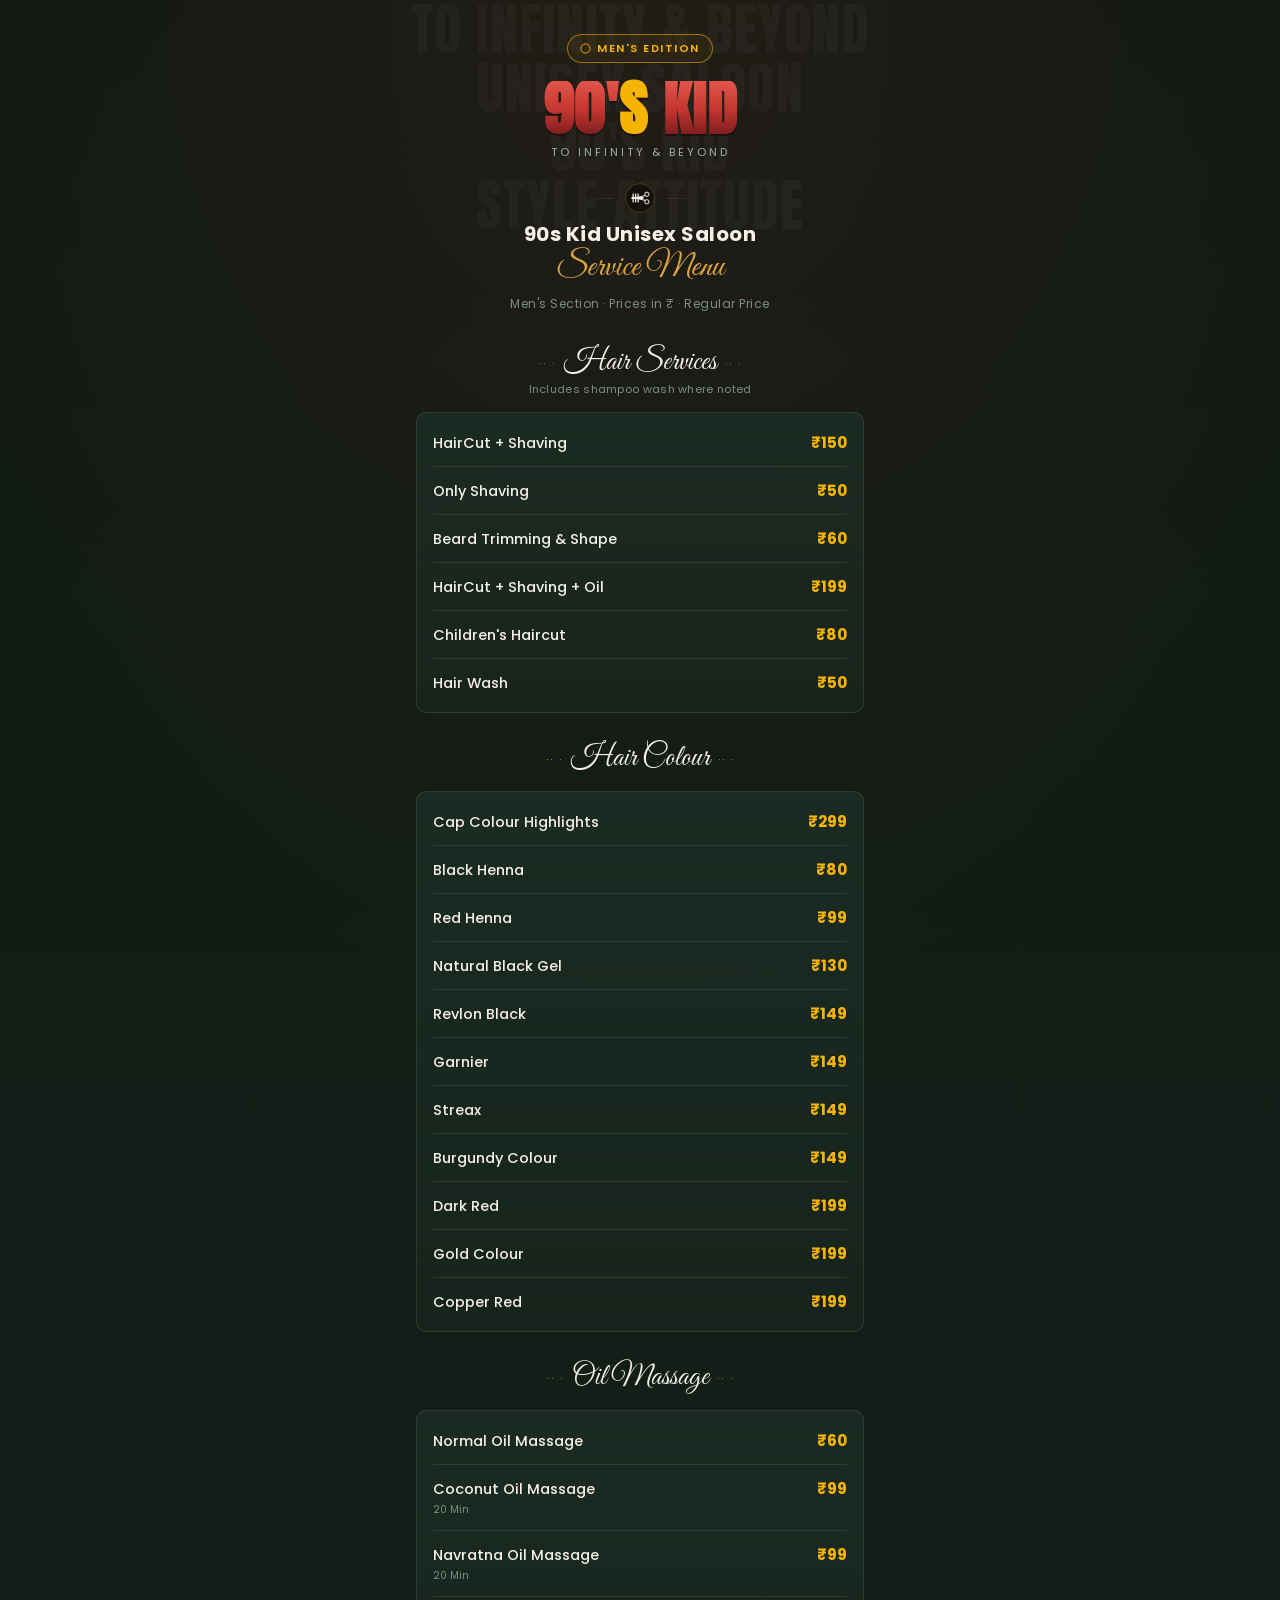
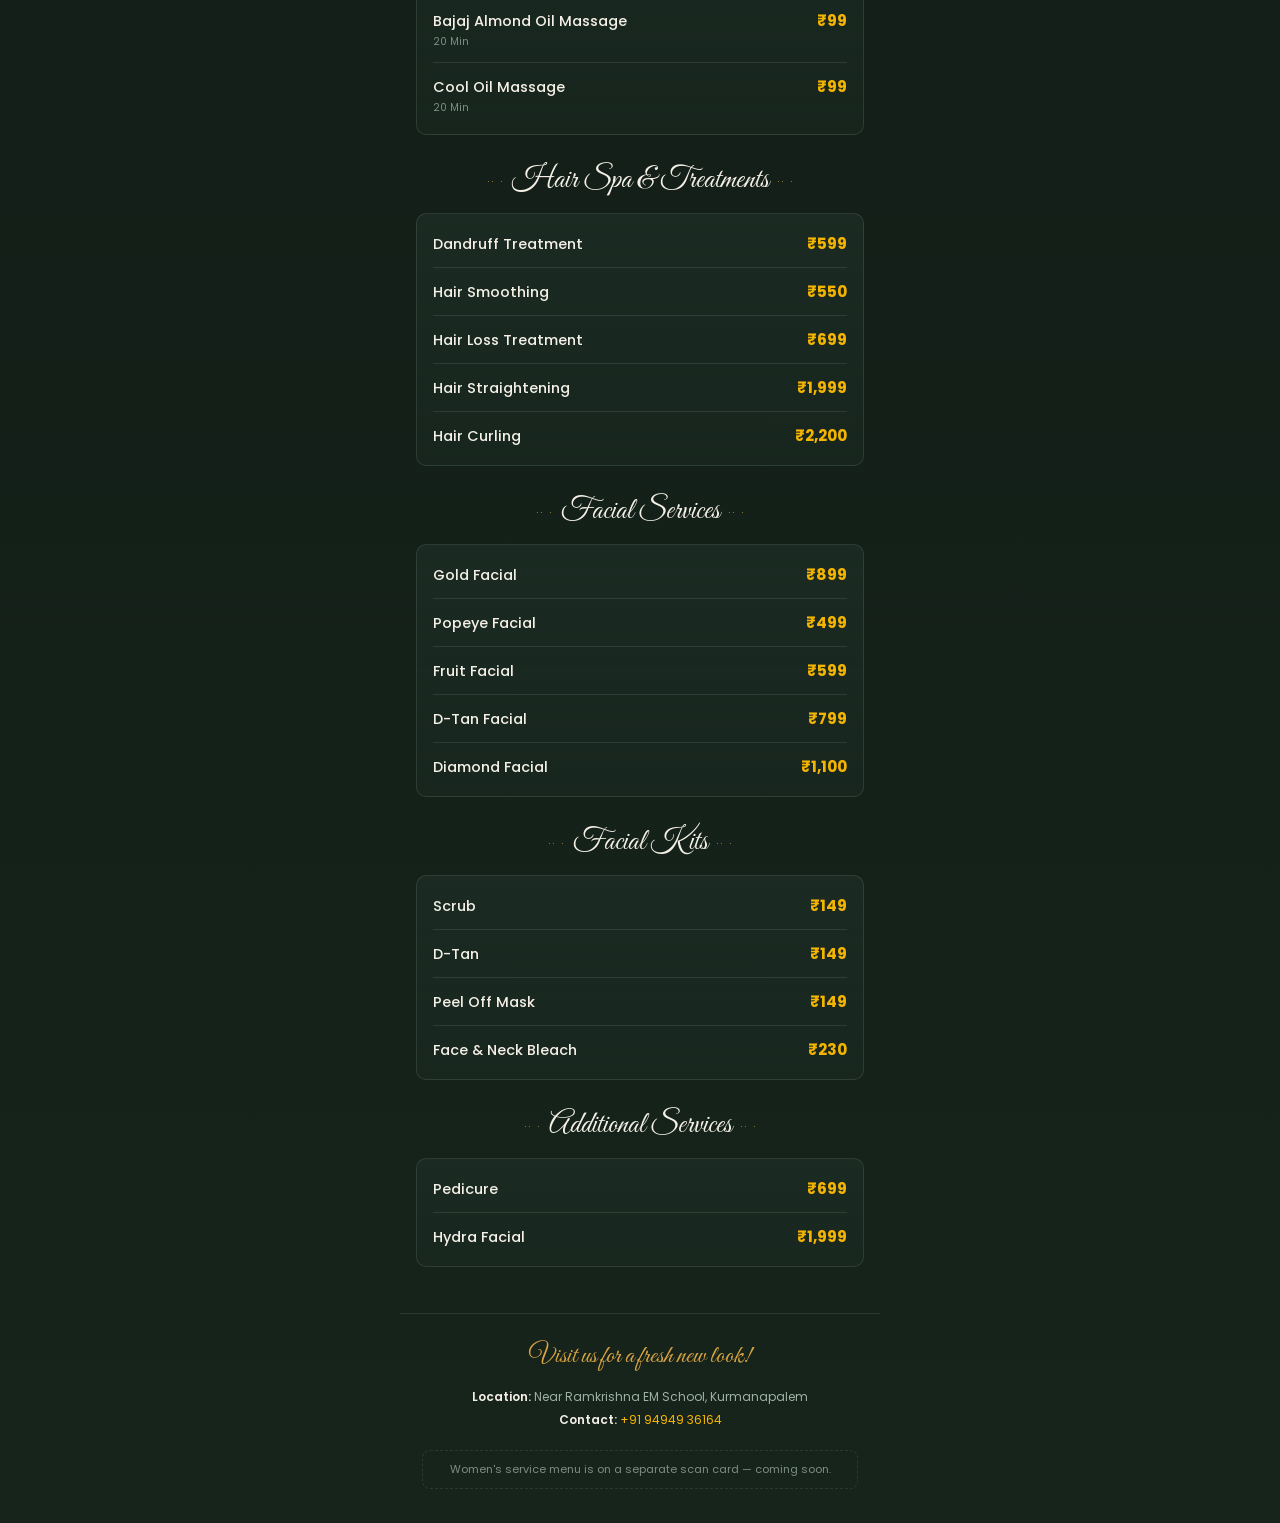
==== mens_menu/index.html @ a6b09fa5 "Initial commit: 90s Kid Unisex Salon menu project" ====
<!DOCTYPE html>
<html lang="en">
<head>
<meta charset="UTF-8">
<meta name="viewport" content="width=device-width, initial-scale=1.0, maximum-scale=1">
<title>90's Kid Unisex Saloon — Men's Service Menu</title>
<link rel="preconnect" href="https://fonts.googleapis.com">
<link rel="preconnect" href="https://fonts.gstatic.com" crossorigin>
<link href="https://fonts.googleapis.com/css2?family=Anton&family=Great+Vibes&family=Poppins:wght@400;500;600;700;800&display=swap" rel="stylesheet">
<link rel="stylesheet" href="style.css">
</head>
<body>
<div class="page">

  <div class="ghost">
    <span>TO INFINITY &amp; BEYOND</span>
    <span>UNISEX SALOON</span>
    <span>90'S KID</span>
    <span>STYLE ATTITUDE</span>
  </div>

  <header>
    <span class="badge">
      <svg viewBox="0 0 24 24" fill="none" xmlns="http://www.w3.org/2000/svg"><circle cx="12" cy="12" r="10" stroke="currentColor" stroke-width="2"/></svg>
      MEN'S EDITION
    </span>

    <h1 class="logo">90'<span class="kid">S</span> KID</h1>
    <p class="tagline">To Infinity &amp; Beyond</p>

    <div class="brandbar">
      <span class="line"></span>
      <svg class="icon" viewBox="0 0 48 48" fill="none" xmlns="http://www.w3.org/2000/svg">
        <circle cx="24" cy="24" r="23" fill="#14100e" stroke="rgba(244,180,0,0.35)"/>
        <rect x="10" y="22.5" width="20" height="3" rx="1.5" fill="#f5f0e6"/>
        <rect x="12" y="17" width="2" height="14" fill="#f5f0e6"/>
        <rect x="16" y="17" width="2" height="14" fill="#f5f0e6"/>
        <rect x="20" y="17" width="2" height="14" fill="#f5f0e6"/>
        <circle cx="35" cy="18" r="3.4" stroke="#f5f0e6" stroke-width="1.6"/>
        <circle cx="35" cy="30" r="3.4" stroke="#f5f0e6" stroke-width="1.6"/>
        <line x1="32.3" y1="20.2" x2="16" y2="24" stroke="#f5f0e6" stroke-width="1.6"/>
        <line x1="32.3" y1="27.8" x2="16" y2="24" stroke="#f5f0e6" stroke-width="1.6"/>
      </svg>
      <span class="line r"></span>
    </div>

    <p class="salon-name">90s Kid Unisex Saloon</p>
    <p class="menu-script">Service Menu</p>
    <p class="menu-sub">Men's Section · Prices in ₹ · Regular Price</p>
  </header>

  <main>
      <section class="category">
        <h2 class="cat-title">Hair Services</h2>
        <p class="cat-sub">Includes shampoo wash where noted</p>
        <div class="price-table">
          <div class="price-row">
            <div class="svc">
              <span class="svc-name">HairCut + Shaving</span>
              <!-- <span class="svc-desc">Add a short description here if needed</span> -->
            </div>
            <div class="price-cols">
              <!-- OFFER / STRIKETHROUGH PRICE (disabled) -->
              <!-- <span class="price-old">₹170</span> -->
              <span class="price-current">₹150</span>
              <!-- MEMBER PRICE COLUMN (disabled - no membership program yet) -->
              <!-- <span class="price-member">₹130</span> -->
            </div>
          </div>
          <div class="price-row">
            <div class="svc">
              <span class="svc-name">Only Shaving</span>
              <!-- <span class="svc-desc">Add a short description here if needed</span> -->
            </div>
            <div class="price-cols">
              <!-- OFFER / STRIKETHROUGH PRICE (disabled) -->
              <!-- <span class="price-old">₹60</span> -->
              <span class="price-current">₹50</span>
              <!-- MEMBER PRICE COLUMN (disabled - no membership program yet) -->
              <!-- <span class="price-member">₹40</span> -->
            </div>
          </div>
          <div class="price-row">
            <div class="svc">
              <span class="svc-name">Beard Trimming & Shape</span>
              <!-- <span class="svc-desc">Add a short description here if needed</span> -->
            </div>
            <div class="price-cols">
              <!-- OFFER / STRIKETHROUGH PRICE (disabled) -->
              <!-- <span class="price-old">₹70</span> -->
              <span class="price-current">₹60</span>
              <!-- MEMBER PRICE COLUMN (disabled - no membership program yet) -->
              <!-- <span class="price-member">₹50</span> -->
            </div>
          </div>
          <div class="price-row">
            <div class="svc">
              <span class="svc-name">HairCut + Shaving + Oil</span>
              <!-- <span class="svc-desc">Add a short description here if needed</span> -->
            </div>
            <div class="price-cols">
              <!-- OFFER / STRIKETHROUGH PRICE (disabled) -->
              <!-- <span class="price-old">₹230</span> -->
              <span class="price-current">₹199</span>
              <!-- MEMBER PRICE COLUMN (disabled - no membership program yet) -->
              <!-- <span class="price-member">₹180</span> -->
            </div>
          </div>
          <div class="price-row">
            <div class="svc">
              <span class="svc-name">Children's Haircut</span>
              <!-- <span class="svc-desc">Add a short description here if needed</span> -->
            </div>
            <div class="price-cols">
              <!-- OFFER / STRIKETHROUGH PRICE (disabled) -->
              <!-- <span class="price-old">₹90</span> -->
              <span class="price-current">₹80</span>
              <!-- MEMBER PRICE COLUMN (disabled - no membership program yet) -->
              <!-- <span class="price-member">₹70</span> -->
            </div>
          </div>
          <div class="price-row">
            <div class="svc">
              <span class="svc-name">Hair Wash</span>
              <!-- <span class="svc-desc">Add a short description here if needed</span> -->
            </div>
            <div class="price-cols">
              <!-- OFFER / STRIKETHROUGH PRICE (disabled) -->
              <!-- <span class="price-old">₹60</span> -->
              <span class="price-current">₹50</span>
              <!-- MEMBER PRICE COLUMN (disabled - no membership program yet) -->
              <!-- <span class="price-member">₹40</span> -->
            </div>
          </div>
        </div>
      </section>
      <section class="category">
        <h2 class="cat-title">Hair Colour</h2>
        <div class="price-table">
          <div class="price-row">
            <div class="svc">
              <span class="svc-name">Cap Colour Highlights</span>
              <!-- <span class="svc-desc">Add a short description here if needed</span> -->
            </div>
            <div class="price-cols">
              <!-- OFFER / STRIKETHROUGH PRICE (disabled) -->
              <!-- <span class="price-old">₹340</span> -->
              <span class="price-current">₹299</span>
              <!-- MEMBER PRICE COLUMN (disabled - no membership program yet) -->
              <!-- <span class="price-member">₹260</span> -->
            </div>
          </div>
          <div class="price-row">
            <div class="svc">
              <span class="svc-name">Black Henna</span>
              <!-- <span class="svc-desc">Add a short description here if needed</span> -->
            </div>
            <div class="price-cols">
              <!-- OFFER / STRIKETHROUGH PRICE (disabled) -->
              <!-- <span class="price-old">₹90</span> -->
              <span class="price-current">₹80</span>
              <!-- MEMBER PRICE COLUMN (disabled - no membership program yet) -->
              <!-- <span class="price-member">₹70</span> -->
            </div>
          </div>
          <div class="price-row">
            <div class="svc">
              <span class="svc-name">Red Henna</span>
              <!-- <span class="svc-desc">Add a short description here if needed</span> -->
            </div>
            <div class="price-cols">
              <!-- OFFER / STRIKETHROUGH PRICE (disabled) -->
              <!-- <span class="price-old">₹110</span> -->
              <span class="price-current">₹99</span>
              <!-- MEMBER PRICE COLUMN (disabled - no membership program yet) -->
              <!-- <span class="price-member">₹90</span> -->
            </div>
          </div>
          <div class="price-row">
            <div class="svc">
              <span class="svc-name">Natural Black Gel</span>
              <!-- <span class="svc-desc">Add a short description here if needed</span> -->
            </div>
            <div class="price-cols">
              <!-- OFFER / STRIKETHROUGH PRICE (disabled) -->
              <!-- <span class="price-old">₹150</span> -->
              <span class="price-current">₹130</span>
              <!-- MEMBER PRICE COLUMN (disabled - no membership program yet) -->
              <!-- <span class="price-member">₹110</span> -->
            </div>
          </div>
          <div class="price-row">
            <div class="svc">
              <span class="svc-name">Revlon Black</span>
              <!-- <span class="svc-desc">Add a short description here if needed</span> -->
            </div>
            <div class="price-cols">
              <!-- OFFER / STRIKETHROUGH PRICE (disabled) -->
              <!-- <span class="price-old">₹170</span> -->
              <span class="price-current">₹149</span>
              <!-- MEMBER PRICE COLUMN (disabled - no membership program yet) -->
              <!-- <span class="price-member">₹130</span> -->
            </div>
          </div>
          <div class="price-row">
            <div class="svc">
              <span class="svc-name">Garnier</span>
              <!-- <span class="svc-desc">Add a short description here if needed</span> -->
            </div>
            <div class="price-cols">
              <!-- OFFER / STRIKETHROUGH PRICE (disabled) -->
              <!-- <span class="price-old">₹170</span> -->
              <span class="price-current">₹149</span>
              <!-- MEMBER PRICE COLUMN (disabled - no membership program yet) -->
              <!-- <span class="price-member">₹130</span> -->
            </div>
          </div>
          <div class="price-row">
            <div class="svc">
              <span class="svc-name">Streax</span>
              <!-- <span class="svc-desc">Add a short description here if needed</span> -->
            </div>
            <div class="price-cols">
              <!-- OFFER / STRIKETHROUGH PRICE (disabled) -->
              <!-- <span class="price-old">₹170</span> -->
              <span class="price-current">₹149</span>
              <!-- MEMBER PRICE COLUMN (disabled - no membership program yet) -->
              <!-- <span class="price-member">₹130</span> -->
            </div>
          </div>
          <div class="price-row">
            <div class="svc">
              <span class="svc-name">Burgundy Colour</span>
              <!-- <span class="svc-desc">Add a short description here if needed</span> -->
            </div>
            <div class="price-cols">
              <!-- OFFER / STRIKETHROUGH PRICE (disabled) -->
              <!-- <span class="price-old">₹170</span> -->
              <span class="price-current">₹149</span>
              <!-- MEMBER PRICE COLUMN (disabled - no membership program yet) -->
              <!-- <span class="price-member">₹130</span> -->
            </div>
          </div>
          <div class="price-row">
            <div class="svc">
              <span class="svc-name">Dark Red</span>
              <!-- <span class="svc-desc">Add a short description here if needed</span> -->
            </div>
            <div class="price-cols">
              <!-- OFFER / STRIKETHROUGH PRICE (disabled) -->
              <!-- <span class="price-old">₹230</span> -->
              <span class="price-current">₹199</span>
              <!-- MEMBER PRICE COLUMN (disabled - no membership program yet) -->
              <!-- <span class="price-member">₹180</span> -->
            </div>
          </div>
          <div class="price-row">
            <div class="svc">
              <span class="svc-name">Gold Colour</span>
              <!-- <span class="svc-desc">Add a short description here if needed</span> -->
            </div>
            <div class="price-cols">
              <!-- OFFER / STRIKETHROUGH PRICE (disabled) -->
              <!-- <span class="price-old">₹230</span> -->
              <span class="price-current">₹199</span>
              <!-- MEMBER PRICE COLUMN (disabled - no membership program yet) -->
              <!-- <span class="price-member">₹180</span> -->
            </div>
          </div>
          <div class="price-row">
            <div class="svc">
              <span class="svc-name">Copper Red</span>
              <!-- <span class="svc-desc">Add a short description here if needed</span> -->
            </div>
            <div class="price-cols">
              <!-- OFFER / STRIKETHROUGH PRICE (disabled) -->
              <!-- <span class="price-old">₹230</span> -->
              <span class="price-current">₹199</span>
              <!-- MEMBER PRICE COLUMN (disabled - no membership program yet) -->
              <!-- <span class="price-member">₹180</span> -->
            </div>
          </div>
        </div>
      </section>
      <section class="category">
        <h2 class="cat-title">Oil Massage</h2>
        <div class="price-table">
          <div class="price-row">
            <div class="svc">
              <span class="svc-name">Normal Oil Massage</span>
              <!-- <span class="svc-desc">Add a short description here if needed</span> -->
            </div>
            <div class="price-cols">
              <!-- OFFER / STRIKETHROUGH PRICE (disabled) -->
              <!-- <span class="price-old">₹70</span> -->
              <span class="price-current">₹60</span>
              <!-- MEMBER PRICE COLUMN (disabled - no membership program yet) -->
              <!-- <span class="price-member">₹50</span> -->
            </div>
          </div>
          <div class="price-row">
            <div class="svc">
              <span class="svc-name">Coconut Oil Massage</span><span class="svc-note">20 Min</span>
              <!-- <span class="svc-desc">Add a short description here if needed</span> -->
            </div>
            <div class="price-cols">
              <!-- OFFER / STRIKETHROUGH PRICE (disabled) -->
              <!-- <span class="price-old">₹110</span> -->
              <span class="price-current">₹99</span>
              <!-- MEMBER PRICE COLUMN (disabled - no membership program yet) -->
              <!-- <span class="price-member">₹90</span> -->
            </div>
          </div>
          <div class="price-row">
            <div class="svc">
              <span class="svc-name">Navratna Oil Massage</span><span class="svc-note">20 Min</span>
              <!-- <span class="svc-desc">Add a short description here if needed</span> -->
            </div>
            <div class="price-cols">
              <!-- OFFER / STRIKETHROUGH PRICE (disabled) -->
              <!-- <span class="price-old">₹110</span> -->
              <span class="price-current">₹99</span>
              <!-- MEMBER PRICE COLUMN (disabled - no membership program yet) -->
              <!-- <span class="price-member">₹90</span> -->
            </div>
          </div>
          <div class="price-row">
            <div class="svc">
              <span class="svc-name">Bajaj Almond Oil Massage</span><span class="svc-note">20 Min</span>
              <!-- <span class="svc-desc">Add a short description here if needed</span> -->
            </div>
            <div class="price-cols">
              <!-- OFFER / STRIKETHROUGH PRICE (disabled) -->
              <!-- <span class="price-old">₹110</span> -->
              <span class="price-current">₹99</span>
              <!-- MEMBER PRICE COLUMN (disabled - no membership program yet) -->
              <!-- <span class="price-member">₹90</span> -->
            </div>
          </div>
          <div class="price-row">
            <div class="svc">
              <span class="svc-name">Cool Oil Massage</span><span class="svc-note">20 Min</span>
              <!-- <span class="svc-desc">Add a short description here if needed</span> -->
            </div>
            <div class="price-cols">
              <!-- OFFER / STRIKETHROUGH PRICE (disabled) -->
              <!-- <span class="price-old">₹110</span> -->
              <span class="price-current">₹99</span>
              <!-- MEMBER PRICE COLUMN (disabled - no membership program yet) -->
              <!-- <span class="price-member">₹90</span> -->
            </div>
          </div>
        </div>
      </section>
      <section class="category">
        <h2 class="cat-title">Hair Spa &amp; Treatments</h2>
        <div class="price-table">
          <div class="price-row">
            <div class="svc">
              <span class="svc-name">Dandruff Treatment</span>
              <!-- <span class="svc-desc">Add a short description here if needed</span> -->
            </div>
            <div class="price-cols">
              <!-- OFFER / STRIKETHROUGH PRICE (disabled) -->
              <!-- <span class="price-old">₹690</span> -->
              <span class="price-current">₹599</span>
              <!-- MEMBER PRICE COLUMN (disabled - no membership program yet) -->
              <!-- <span class="price-member">₹530</span> -->
            </div>
          </div>
          <div class="price-row">
            <div class="svc">
              <span class="svc-name">Hair Smoothing</span>
              <!-- <span class="svc-desc">Add a short description here if needed</span> -->
            </div>
            <div class="price-cols">
              <!-- OFFER / STRIKETHROUGH PRICE (disabled) -->
              <!-- <span class="price-old">₹630</span> -->
              <span class="price-current">₹550</span>
              <!-- MEMBER PRICE COLUMN (disabled - no membership program yet) -->
              <!-- <span class="price-member">₹480</span> -->
            </div>
          </div>
          <div class="price-row">
            <div class="svc">
              <span class="svc-name">Hair Loss Treatment</span>
              <!-- <span class="svc-desc">Add a short description here if needed</span> -->
            </div>
            <div class="price-cols">
              <!-- OFFER / STRIKETHROUGH PRICE (disabled) -->
              <!-- <span class="price-old">₹800</span> -->
              <span class="price-current">₹699</span>
              <!-- MEMBER PRICE COLUMN (disabled - no membership program yet) -->
              <!-- <span class="price-member">₹620</span> -->
            </div>
          </div>
          <div class="price-row">
            <div class="svc">
              <span class="svc-name">Hair Straightening</span>
              <!-- <span class="svc-desc">Add a short description here if needed</span> -->
            </div>
            <div class="price-cols">
              <!-- OFFER / STRIKETHROUGH PRICE (disabled) -->
              <!-- <span class="price-old">₹2,300</span> -->
              <span class="price-current">₹1,999</span>
              <!-- MEMBER PRICE COLUMN (disabled - no membership program yet) -->
              <!-- <span class="price-member">₹1,750</span> -->
            </div>
          </div>
          <div class="price-row">
            <div class="svc">
              <span class="svc-name">Hair Curling</span>
              <!-- <span class="svc-desc">Add a short description here if needed</span> -->
            </div>
            <div class="price-cols">
              <!-- OFFER / STRIKETHROUGH PRICE (disabled) -->
              <!-- <span class="price-old">₹2,550</span> -->
              <span class="price-current">₹2,200</span>
              <!-- MEMBER PRICE COLUMN (disabled - no membership program yet) -->
              <!-- <span class="price-member">₹1,950</span> -->
            </div>
          </div>
        </div>
      </section>
      <section class="category">
        <h2 class="cat-title">Facial Services</h2>
        <div class="price-table">
          <div class="price-row">
            <div class="svc">
              <span class="svc-name">Gold Facial</span>
              <!-- <span class="svc-desc">Add a short description here if needed</span> -->
            </div>
            <div class="price-cols">
              <!-- OFFER / STRIKETHROUGH PRICE (disabled) -->
              <!-- <span class="price-old">₹1,030</span> -->
              <span class="price-current">₹899</span>
              <!-- MEMBER PRICE COLUMN (disabled - no membership program yet) -->
              <!-- <span class="price-member">₹790</span> -->
            </div>
          </div>
          <div class="price-row">
            <div class="svc">
              <span class="svc-name">Popeye Facial</span>
              <!-- <span class="svc-desc">Add a short description here if needed</span> -->
            </div>
            <div class="price-cols">
              <!-- OFFER / STRIKETHROUGH PRICE (disabled) -->
              <!-- <span class="price-old">₹570</span> -->
              <span class="price-current">₹499</span>
              <!-- MEMBER PRICE COLUMN (disabled - no membership program yet) -->
              <!-- <span class="price-member">₹440</span> -->
            </div>
          </div>
          <div class="price-row">
            <div class="svc">
              <span class="svc-name">Fruit Facial</span>
              <!-- <span class="svc-desc">Add a short description here if needed</span> -->
            </div>
            <div class="price-cols">
              <!-- OFFER / STRIKETHROUGH PRICE (disabled) -->
              <!-- <span class="price-old">₹690</span> -->
              <span class="price-current">₹599</span>
              <!-- MEMBER PRICE COLUMN (disabled - no membership program yet) -->
              <!-- <span class="price-member">₹530</span> -->
            </div>
          </div>
          <div class="price-row">
            <div class="svc">
              <span class="svc-name">D-Tan Facial</span>
              <!-- <span class="svc-desc">Add a short description here if needed</span> -->
            </div>
            <div class="price-cols">
              <!-- OFFER / STRIKETHROUGH PRICE (disabled) -->
              <!-- <span class="price-old">₹920</span> -->
              <span class="price-current">₹799</span>
              <!-- MEMBER PRICE COLUMN (disabled - no membership program yet) -->
              <!-- <span class="price-member">₹700</span> -->
            </div>
          </div>
          <div class="price-row">
            <div class="svc">
              <span class="svc-name">Diamond Facial</span>
              <!-- <span class="svc-desc">Add a short description here if needed</span> -->
            </div>
            <div class="price-cols">
              <!-- OFFER / STRIKETHROUGH PRICE (disabled) -->
              <!-- <span class="price-old">₹1,250</span> -->
              <span class="price-current">₹1,100</span>
              <!-- MEMBER PRICE COLUMN (disabled - no membership program yet) -->
              <!-- <span class="price-member">₹950</span> -->
            </div>
          </div>
        </div>
      </section>
      <section class="category">
        <h2 class="cat-title">Facial Kits</h2>
        <div class="price-table">
          <div class="price-row">
            <div class="svc">
              <span class="svc-name">Scrub</span>
              <!-- <span class="svc-desc">Add a short description here if needed</span> -->
            </div>
            <div class="price-cols">
              <!-- OFFER / STRIKETHROUGH PRICE (disabled) -->
              <!-- <span class="price-old">₹170</span> -->
              <span class="price-current">₹149</span>
              <!-- MEMBER PRICE COLUMN (disabled - no membership program yet) -->
              <!-- <span class="price-member">₹130</span> -->
            </div>
          </div>
          <div class="price-row">
            <div class="svc">
              <span class="svc-name">D-Tan</span>
              <!-- <span class="svc-desc">Add a short description here if needed</span> -->
            </div>
            <div class="price-cols">
              <!-- OFFER / STRIKETHROUGH PRICE (disabled) -->
              <!-- <span class="price-old">₹170</span> -->
              <span class="price-current">₹149</span>
              <!-- MEMBER PRICE COLUMN (disabled - no membership program yet) -->
              <!-- <span class="price-member">₹130</span> -->
            </div>
          </div>
          <div class="price-row">
            <div class="svc">
              <span class="svc-name">Peel Off Mask</span>
              <!-- <span class="svc-desc">Add a short description here if needed</span> -->
            </div>
            <div class="price-cols">
              <!-- OFFER / STRIKETHROUGH PRICE (disabled) -->
              <!-- <span class="price-old">₹170</span> -->
              <span class="price-current">₹149</span>
              <!-- MEMBER PRICE COLUMN (disabled - no membership program yet) -->
              <!-- <span class="price-member">₹130</span> -->
            </div>
          </div>
          <div class="price-row">
            <div class="svc">
              <span class="svc-name">Face &amp; Neck Bleach</span>
              <!-- <span class="svc-desc">Add a short description here if needed</span> -->
            </div>
            <div class="price-cols">
              <!-- OFFER / STRIKETHROUGH PRICE (disabled) -->
              <!-- <span class="price-old">₹260</span> -->
              <span class="price-current">₹230</span>
              <!-- MEMBER PRICE COLUMN (disabled - no membership program yet) -->
              <!-- <span class="price-member">₹200</span> -->
            </div>
          </div>
        </div>
      </section>
      <section class="category">
        <h2 class="cat-title">Additional Services</h2>
        <div class="price-table">
          <div class="price-row">
            <div class="svc">
              <span class="svc-name">Pedicure</span>
              <!-- <span class="svc-desc">Add a short description here if needed</span> -->
            </div>
            <div class="price-cols">
              <!-- OFFER / STRIKETHROUGH PRICE (disabled) -->
              <!-- <span class="price-old">₹800</span> -->
              <span class="price-current">₹699</span>
              <!-- MEMBER PRICE COLUMN (disabled - no membership program yet) -->
              <!-- <span class="price-member">₹620</span> -->
            </div>
          </div>
          <div class="price-row">
            <div class="svc">
              <span class="svc-name">Hydra Facial</span>
              <!-- <span class="svc-desc">Add a short description here if needed</span> -->
            </div>
            <div class="price-cols">
              <!-- OFFER / STRIKETHROUGH PRICE (disabled) -->
              <!-- <span class="price-old">₹2,300</span> -->
              <span class="price-current">₹1,999</span>
              <!-- MEMBER PRICE COLUMN (disabled - no membership program yet) -->
              <!-- <span class="price-member">₹1,750</span> -->
            </div>
          </div>
        </div>
      </section>  </main>

  <!-- =====================================================
       BANNER / GALLERY IMAGES
       Uncomment and set real image paths once you send them
       (e.g. the lion + barber artwork from your printed menu).
       ===================================================== -->
  <!--
  <div class="gallery">
    <img src="images/banner-1.jpg" alt="90's Kid Saloon styling">
    <img src="images/banner-2.jpg" alt="90's Kid Saloon styling">
    <img src="images/banner-3.jpg" alt="90's Kid Saloon styling">
  </div>
  -->

  <footer>
    <p class="visit-line">Visit us for a fresh new look!</p>
    <div class="contact">
      <strong>Location:</strong> Near Ramkrishna EM School, Kurmanapalem<br>
      <strong>Contact:</strong> <a href="tel:+919494936164">+91 94949 36164</a>
    </div>

    <!-- =====================================================
         DISCOUNT / OFFER BADGE (disabled)
         Turn on when you have an active offer, e.g.:
         <div class="offer-badge">Flat 20% OFF this week</div>
         ===================================================== -->

    <div class="womens-note">Women's service menu is on a separate scan card — coming soon.</div>
  </footer>

</div>
<script src="script.js"></script>
</body>
</html>
---- mens_menu/style.css ----
/* =====================================================
     90'S KID UNISEX SALOON — palette sampled directly
     from the client's own printed menu board photos:
     deep charcoal-green bg, red wordmark, gold figure.
     ===================================================== */
  :root{
    --bg:            #0f1913;
    --bg-2:          #16241c;
    --panel:         #1b2b23;
    --panel-line:    rgba(244,239,228,0.10);
    --bar:           #14100e;
    --red:           #c1352e;
    --red-deep:      #7a1c1f;
    --gold:          #f4b400;
    --gold-soft:     #d9a441;
    --ink:           #f5f0e6;
    --muted:         #9fb0a5;
    --muted-2:       #7c8d82;
    --radius:        10px;
    --maxw:          480px;
  }

  *{box-sizing:border-box;}
  html{-webkit-text-size-adjust:100%;}
  body{
    margin:0;
    background:
      radial-gradient(120% 60% at 50% 0%, rgba(193,53,46,0.10), transparent 55%),
      linear-gradient(180deg, var(--bg) 0%, var(--bg-2) 100%);
    color:var(--ink);
    font-family:'Poppins',system-ui,sans-serif;
    -webkit-font-smoothing:antialiased;
    display:flex;
    justify-content:center;
  }

  .page{
    width:100%;
    max-width:var(--maxw);
    min-height:100vh;
    position:relative;
    overflow:hidden;
  }

  /* ---------- ghost watermark text ---------- */
  .ghost{
    position:absolute;
    top:0; left:0; right:0;
    height:560px;
    overflow:hidden;
    pointer-events:none;
    z-index:0;
    -webkit-mask-image:linear-gradient(180deg, #000 0%, #000 55%, transparent 92%);
            mask-image:linear-gradient(180deg, #000 0%, #000 55%, transparent 92%);
  }
  .ghost span{
    display:block;
    font-family:'Anton',sans-serif;
    font-size:56px;
    line-height:1.05;
    letter-spacing:1px;
    color:rgba(244,240,230,0.035);
    white-space:nowrap;
    text-align:center;
    text-transform:uppercase;
  }

  /* ---------- header ---------- */
  header{
    position:relative;
    z-index:1;
    padding:34px 22px 22px;
    text-align:center;
  }

  .badge{
    display:inline-flex;
    align-items:center;
    gap:6px;
    border:1px solid rgba(244,180,0,0.55);
    color:var(--gold);
    font-size:11px;
    letter-spacing:1.5px;
    font-weight:600;
    padding:5px 12px;
    border-radius:999px;
    margin-bottom:18px;
    background:rgba(244,180,0,0.06);
  }
  .badge svg{width:11px;height:11px;flex:none;}

  .logo{
    font-family:'Anton',sans-serif;
    font-size:54px;
    line-height:0.92;
    letter-spacing:1px;
    margin:0;
    text-transform:uppercase;
    background:linear-gradient(180deg, #e2554c 0%, var(--red) 55%, var(--red-deep) 100%);
    -webkit-background-clip:text;
    background-clip:text;
    color:transparent;
    filter:drop-shadow(0 2px 0 rgba(0,0,0,0.35));
  }
  .logo .kid{color:var(--gold);-webkit-text-fill-color:var(--gold);}

  .tagline{
    margin:8px 0 0;
    font-size:11px;
    letter-spacing:3px;
    color:var(--muted);
    text-transform:uppercase;
  }

  .brandbar{
    display:flex;
    align-items:center;
    gap:12px;
    justify-content:center;
    margin:22px 0 6px;
  }
  .brandbar .line{height:1px;width:34px;background:linear-gradient(90deg,transparent,var(--panel-line));}
  .brandbar .line.r{background:linear-gradient(90deg,var(--panel-line),transparent);}
  .brandbar .icon{width:30px;height:30px;flex:none;}

  .salon-name{
    margin:0;
    font-size:20px;
    font-weight:700;
    letter-spacing:0.5px;
  }
  .menu-script{
    font-family:'Great Vibes',cursive;
    font-size:34px;
    color:var(--gold-soft);
    margin:2px 0 0;
    line-height:1;
  }
  .menu-sub{
    margin:10px 0 0;
    font-size:12px;
    color:var(--muted-2);
    letter-spacing:0.5px;
  }

  /* ---------- category sections ---------- */
  main{position:relative;z-index:1;padding:8px 16px 10px;}

  .category{margin:0 0 26px;}

  .cat-title{
    font-family:'Great Vibes',cursive;
    font-weight:400;
    font-size:30px;
    text-align:center;
    color:var(--ink);
    margin:0 0 2px;
    position:relative;
  }
  .cat-title::before,.cat-title::after{
    content:'·· ·';
    display:inline-block;
    color:var(--gold-soft);
    font-family:'Poppins',sans-serif;
    font-size:12px;
    letter-spacing:2px;
    vertical-align:middle;
    margin:0 8px;
    opacity:0.8;
  }
  .cat-sub{
    text-align:center;
    font-size:11px;
    color:var(--muted-2);
    margin:0 0 14px;
    letter-spacing:0.3px;
  }
  .category .cat-sub{margin-top:-2px;}
  .category:not(:has(.cat-sub)) .price-table{margin-top:14px;}

  .price-table{
    background:linear-gradient(180deg, var(--panel), rgba(27,43,35,0.5));
    border:1px solid var(--panel-line);
    border-radius:var(--radius);
    padding:6px 16px;
  }

  .price-row{
    display:flex;
    justify-content:space-between;
    align-items:baseline;
    gap:14px;
    padding:12px 0;
    border-bottom:1px solid var(--panel-line);
  }
  .price-row:last-child{border-bottom:none;}

  .svc{display:flex;flex-direction:column;gap:2px;min-width:0;}
  .svc-name{
    font-size:14.5px;
    font-weight:500;
    color:var(--ink);
  }
  .svc-note{
    font-size:10.5px;
    color:var(--muted-2);
    font-weight:400;
  }
  .svc-desc{font-size:11px;color:var(--muted-2);}

  .price-cols{
    display:flex;
    align-items:baseline;
    gap:10px;
    flex:none;
  }
  .price-old{
    font-size:12px;
    color:var(--muted-2);
    text-decoration:line-through;
    text-decoration-color:var(--red);
  }
  .price-current{
    font-size:15.5px;
    font-weight:700;
    color:var(--gold);
    white-space:nowrap;
  }
  .price-member{
    font-size:12.5px;
    font-weight:600;
    color:#7fd4a3;
  }

  /* ---------- footer ---------- */
  footer{
    position:relative;z-index:1;
    margin-top:10px;
    padding:26px 22px 34px;
    text-align:center;
    border-top:1px solid var(--panel-line);
  }
  .visit-line{
    font-family:'Great Vibes',cursive;
    font-size:26px;
    color:var(--gold-soft);
    margin:0 0 14px;
  }
  .contact{
    font-size:12px;
    color:var(--muted);
    line-height:1.9;
  }
  .contact strong{color:var(--ink);font-weight:600;}
  .contact a{color:var(--gold);text-decoration:none;}

  .womens-note{
    margin-top:18px;
    font-size:11px;
    color:var(--muted-2);
    border:1px dashed var(--panel-line);
    border-radius:8px;
    padding:10px 14px;
  }

  @media (min-width:520px){
    .logo{font-size:60px;}
  }
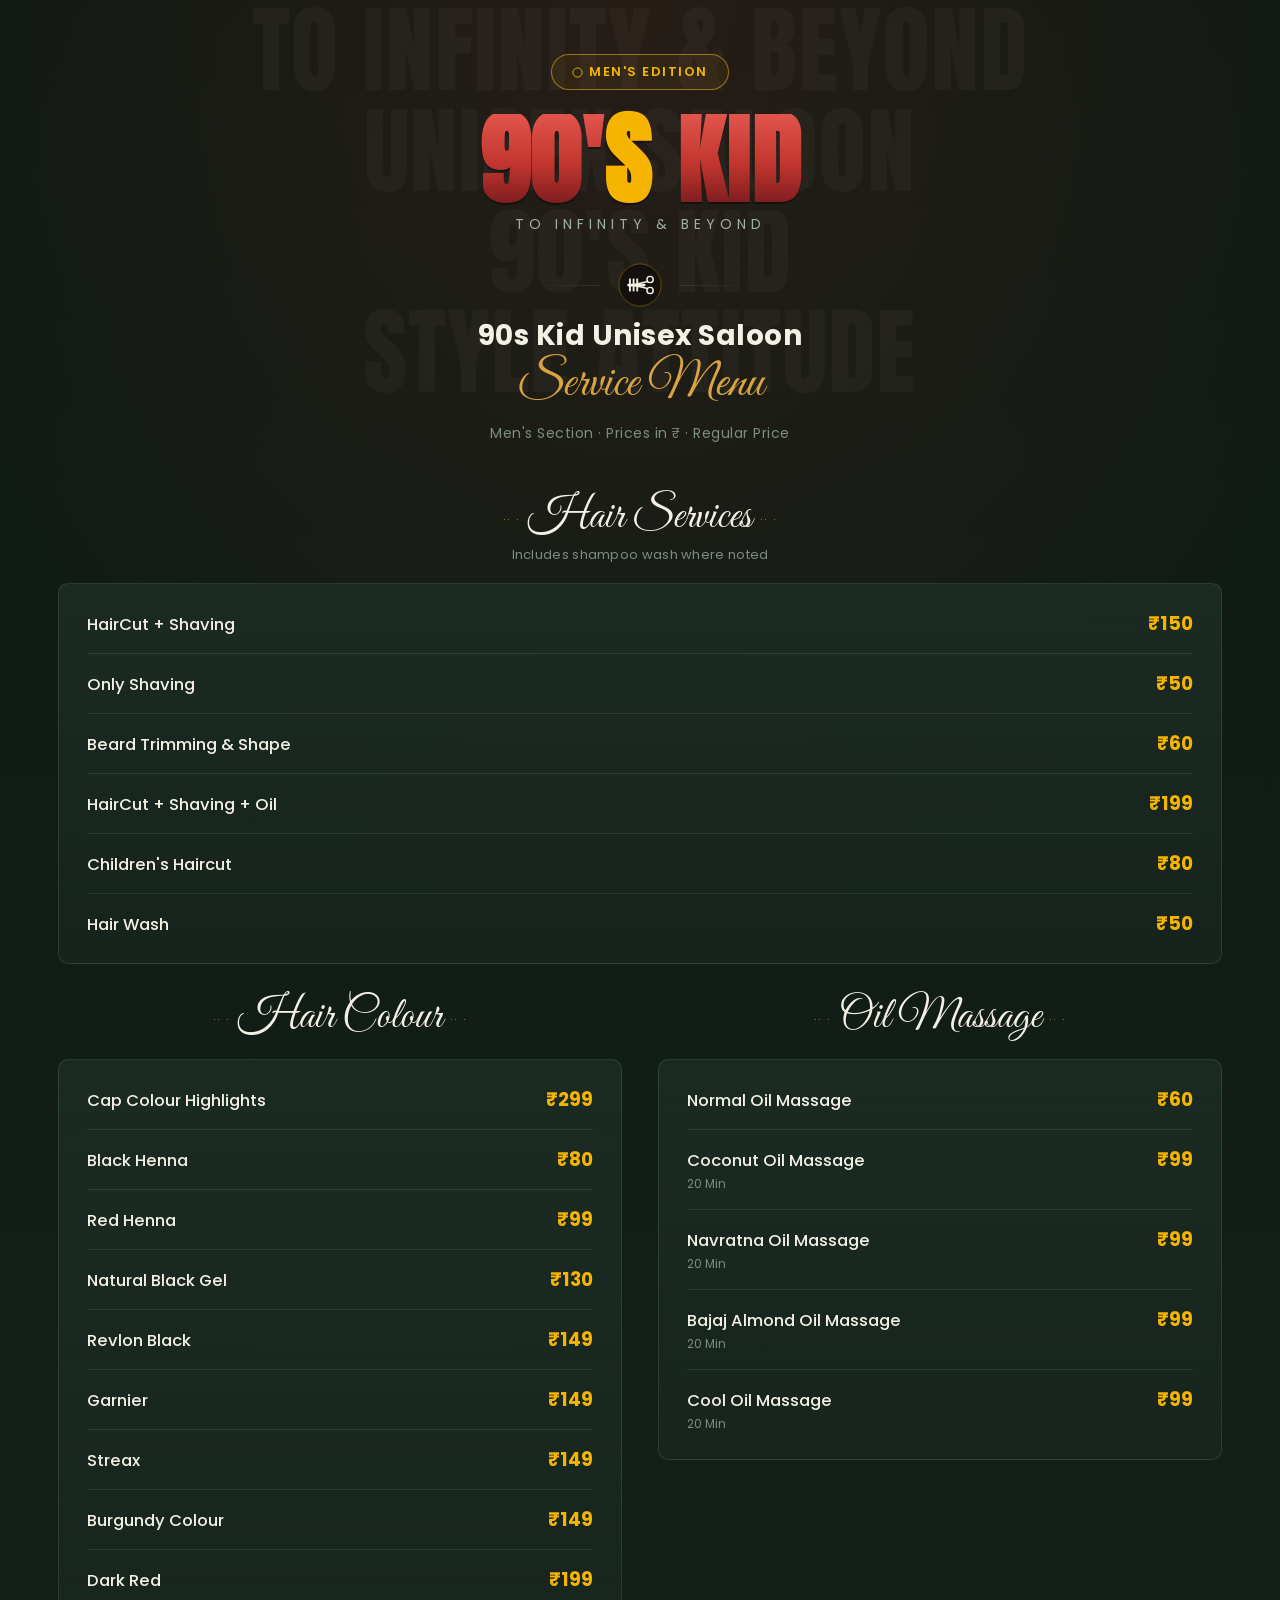
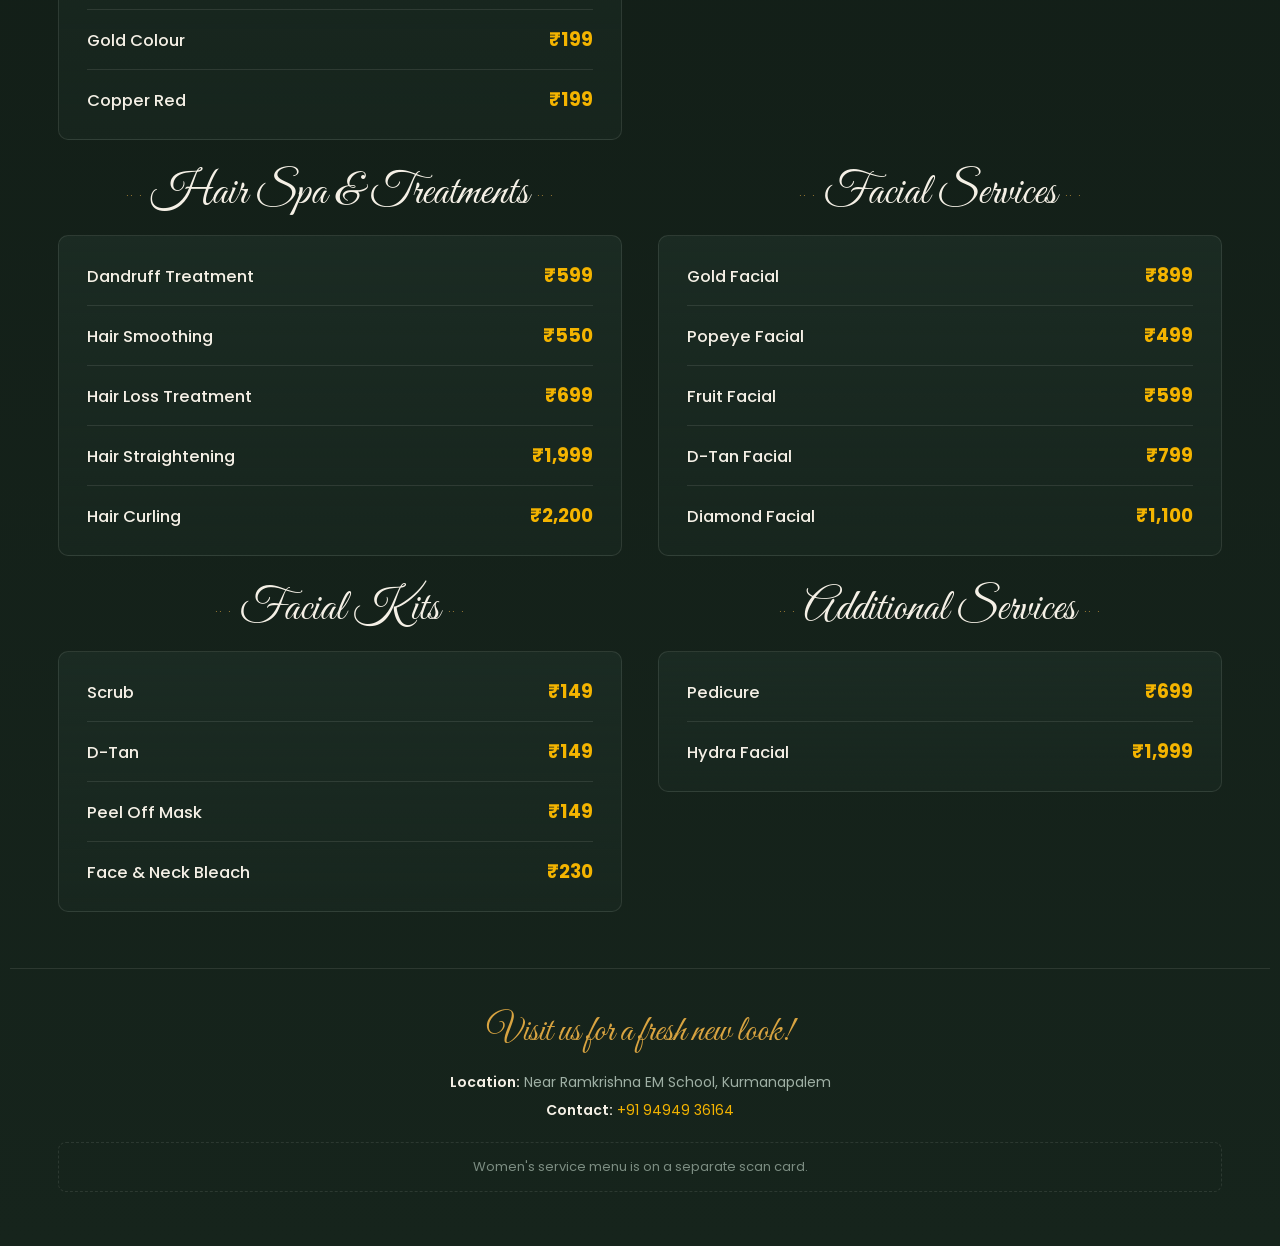
==== commit 465bc559: "female section menu done female section menu done" ====
--- a/mens_menu/index.html
+++ b/mens_menu/index.html
@@ -607,7 +607,7 @@
          <div class="offer-badge">Flat 20% OFF this week</div>
          ===================================================== -->
 
-    <div class="womens-note">Women's service menu is on a separate scan card — coming soon.</div>
+    <div class="womens-note">Women's service menu is on a separate scan card.</div>
   </footer>
 
 </div>
--- a/mens_menu/style.css
+++ b/mens_menu/style.css
@@ -263,6 +263,127 @@
     padding:10px 14px;
   }
 
-  @media (min-width:520px){
-    .logo{font-size:60px;}
-  }
+  /* =====================================================
+     RESPONSIVE BREAKPOINTS
+     Mobile-first: base styles above target ~360–520px.
+     Tablet  : ≥ 600px
+     Desktop : ≥ 1024px
+     ===================================================== */
+
+  /* --- small mobile refinements (≤359px) --- */
+  @media (max-width:359px){
+    .logo{font-size:42px;}
+    .menu-script{font-size:28px;}
+    .cat-title{font-size:24px;}
+    header{padding:24px 14px 16px;}
+    .price-table{padding:4px 10px;}
+    .svc-name{font-size:13px;}
+    .price-current{font-size:14px;}
+  }
+
+  /* --- tablet (600px and up) --- */
+  @media (min-width:600px){
+    :root{ --maxw: 680px; }
+
+    .logo{font-size:68px;}
+    .tagline{font-size:13px;letter-spacing:4px;}
+
+    .salon-name{font-size:24px;}
+    .menu-script{font-size:40px;}
+    .menu-sub{font-size:13px;}
+
+    header{padding:42px 32px 28px;}
+
+    .badge{font-size:12px;padding:6px 16px;}
+
+    .brandbar .icon{width:36px;height:36px;}
+    .brandbar .line{width:48px;}
+
+    main{padding:10px 24px 14px;}
+
+    .cat-title{font-size:36px;}
+    .cat-sub{font-size:12px;}
+
+    .price-table{padding:8px 22px;}
+    .price-row{padding:14px 0;gap:20px;}
+
+    .svc-name{font-size:15.5px;}
+    .price-current{font-size:17px;}
+    .price-old{font-size:13px;}
+    .price-member{font-size:13.5px;}
+    .svc-note{font-size:11px;}
+
+    footer{padding:32px 32px 42px;}
+    .visit-line{font-size:30px;}
+    .contact{font-size:13px;}
+    .womens-note{font-size:12px;}
+  }
+
+  /* --- desktop (1024px and up) --- */
+  @media (min-width:1024px){
+    :root{ --maxw: 1100px; }
+
+    body{
+      background:
+        radial-gradient(100% 55% at 50% 0%, rgba(193,53,46,0.13), transparent 60%),
+        linear-gradient(180deg, var(--bg) 0%, var(--bg-2) 100%);
+    }
+
+    .ghost span{font-size:96px;}
+    .ghost{height:720px;}
+
+    .logo{font-size:88px;letter-spacing:2px;}
+    .tagline{font-size:14px;letter-spacing:5px;}
+
+    .badge{font-size:13px;padding:7px 20px;margin-bottom:24px;}
+
+    .brandbar .icon{width:44px;height:44px;}
+    .brandbar .line{width:70px;}
+    .brandbar{margin:28px 0 8px;gap:18px;}
+
+    .salon-name{font-size:28px;}
+    .menu-script{font-size:50px;}
+    .menu-sub{font-size:14px;margin-top:14px;}
+
+    header{padding:54px 48px 32px;}
+
+    main{
+      padding:14px 48px 20px;
+      /* two-column grid for categories on desktop */
+      display:grid;
+      grid-template-columns:1fr 1fr;
+      gap:0 36px;
+      align-items:start;
+    }
+
+    /* Hair Services spans full width on its own */
+    .category:first-child{
+      grid-column:1 / -1;
+    }
+
+    .cat-title{font-size:44px;}
+    .cat-sub{font-size:13px;margin-bottom:18px;}
+
+    .price-table{padding:10px 28px;}
+    .price-row{padding:16px 0;gap:28px;}
+
+    .svc-name{font-size:16.5px;}
+    .price-current{font-size:18.5px;}
+    .price-old{font-size:14px;}
+    .price-member{font-size:14.5px;}
+    .svc-note{font-size:12px;}
+
+    footer{
+      padding:40px 48px 54px;
+      grid-column:unset; /* footer is outside main grid */
+    }
+    .visit-line{font-size:36px;}
+    .contact{font-size:14px;line-height:2;}
+    .womens-note{font-size:13px;padding:14px 20px;}
+  }
+
+  /* --- wide desktop (1280px and up) --- */
+  @media (min-width:1280px){
+    :root{ --maxw: 1260px; }
+    .logo{font-size:100px;}
+  }
